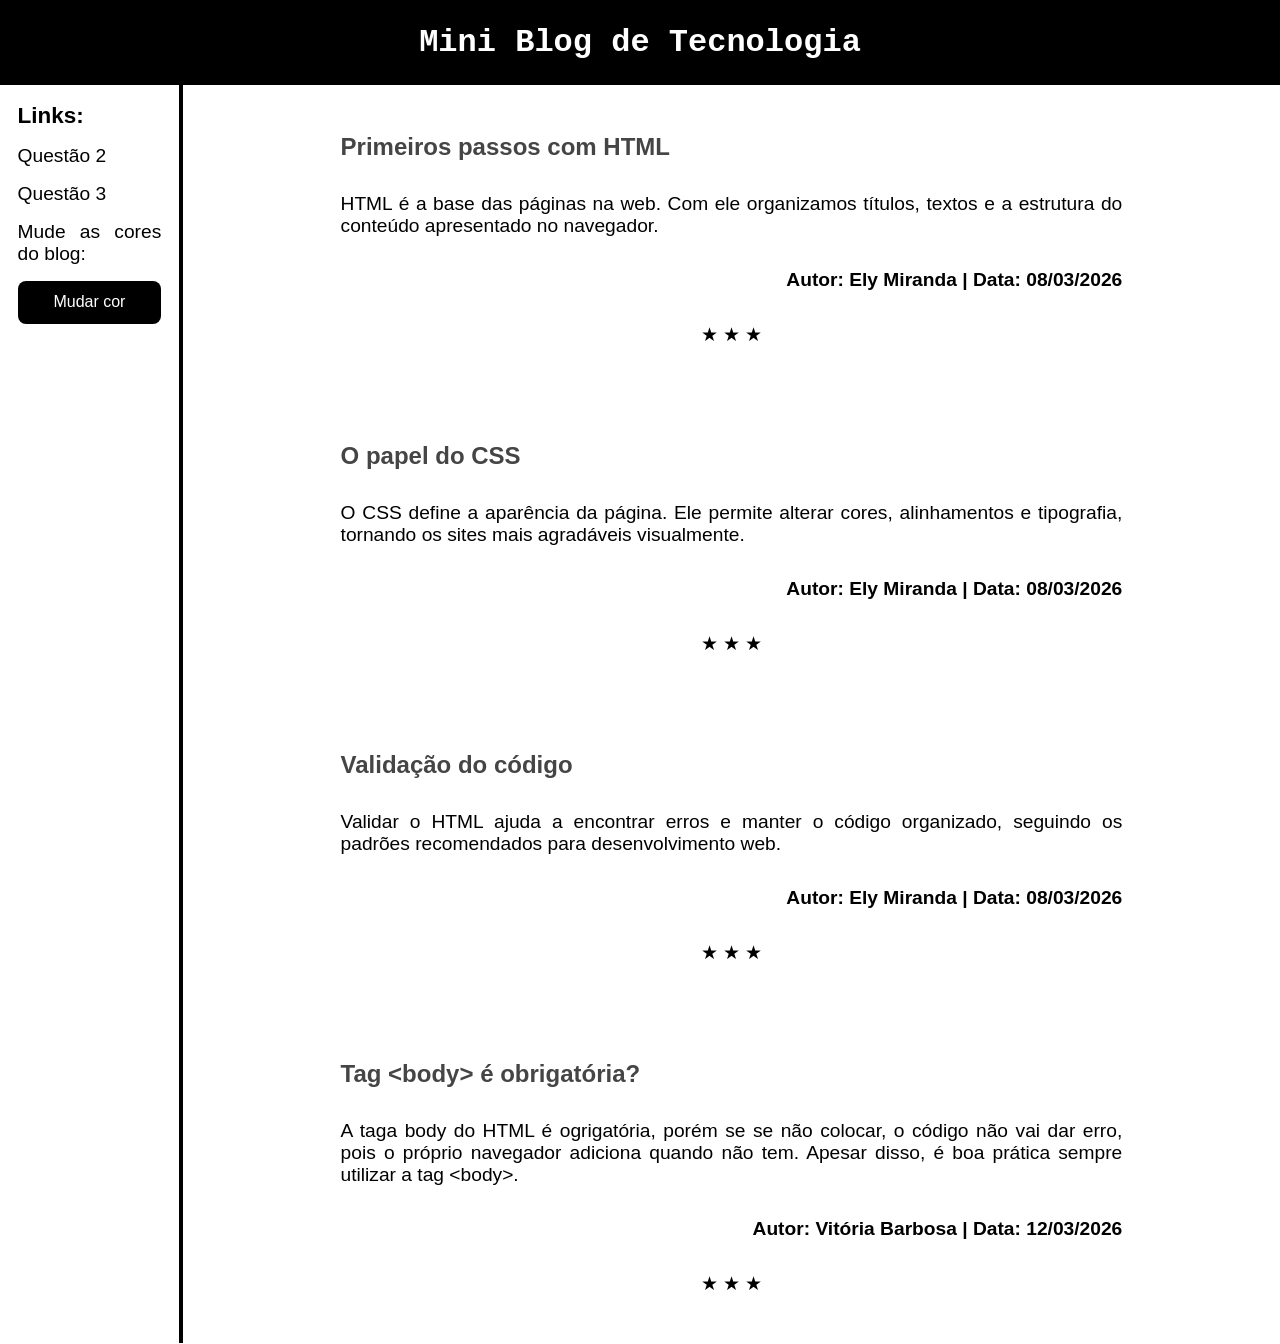
==== Atividade1/index.html @ e4a249a0 ":sparkles:feat: adiciona Atividade 1." ====
<!DOCTYPE html>
<html lang="pt-br">

<head>
    <meta charset="UTF-8">
    <meta name="viewport" content="width=device-width, initial-scale=1.0">
    <title>Mini Blog Tech</title>
    <link id="estilo" rel="stylesheet" href="styles3.css">
</head>

<body class="blog">
    <header>
        <h1>Mini Blog de Tecnologia</h1>
    </header>
    <main>
        <div>
            <h2>Primeiros passos com HTML</h2>
            <p>HTML é a base das páginas na web. Com ele organizamos títulos, textos e a estrutura do conteúdo
                apresentado no navegador.</p>
            <p class="autor"><b>Autor: Ely Miranda | Data: 08/03/2026</b></p>
            <p class="separador">&#9733; &#9733; &#9733;</p>
        </div>

        <div>
            <h2>O papel do CSS</h2>
            <p>O CSS define a aparência da página. Ele permite alterar cores, alinhamentos e tipografia, tornando os
                sites mais agradáveis visualmente.</p>
            <p class="autor"><b>Autor: Ely Miranda | Data: 08/03/2026</b></p>
            <p class="separador">&#9733; &#9733; &#9733; </p>
        </div>

        <div>
            <h2>Validação do código</h2>
            <p>Validar o HTML ajuda a encontrar erros e manter o código organizado, seguindo os padrões recomendados
                para desenvolvimento web.</p>
            <p class="autor"><b>Autor: Ely Miranda | Data: 08/03/2026</b></p>
            <p class="separador">&#9733; &#9733; &#9733; </p>
        </div>

        <div id="questao2">
            <h2>Tag &lt;body&gt; é obrigatória?</h2>
            <p>A taga body do HTML é ogrigatória, porém se se não colocar, o código não vai dar erro, pois o próprio
                navegador adiciona quando não tem. Apesar disso, é boa prática sempre utilizar a tag &lt;body&gt;.</p>
            <p class="autor"><b>Autor: Vitória Barbosa | Data: 12/03/2026</b></p>
            <p class="separador">&#9733; &#9733; &#9733; </p>
        </div>
    </main>
    <div class="aside">
        <h3>Links:</h2>
            <a href="#questao2">Questão 2</a>
            <a href="exame-de-vista.html">Questão 3</a>
            <p>Mude as cores do blog:</p>
            <button onclick="mudarEstilo()">Mudar cor</button>
    </div>

    <script>
        function mudarEstilo() {
            const estilos = ["styles.css", "styles2.css", "styles3.css"];
            const random = Math.floor(Math.random() * 3);
            const estiloAleatorio = estilos[random];
            document.getElementById("estilo").href = estiloAleatorio;
        }
    </script>
</body>

</html>
---- Atividade1/styles3.css ----
* {
  margin: 0;
  padding: 0;
  box-sizing: border-box;
}

body {
  font-family: Arial, Helvetica, sans-serif;
}

.blog {
  display: grid;
  grid-template-areas:
    "header header"
    "nav main";
  grid-template-columns: 1fr 6fr;
  background-color: #fff;
}

header {
  grid-area: header;
  text-align: center;
  padding: 1.5rem;
  font-family: monospace, Arial;
  background-color: #000;
  color: #fff;
}

main {
  grid-area: main;
}

.aside {
  grid-area: nav;
  padding: 1.1rem;
  border-right: #000 solid 4px;
  display: flex;
  flex-direction: column;
  gap: 1rem;
  font-size: 1.2rem;
}

a {
  color: #000;
  text-decoration: none;
}

a:hover {
  color: #000;
  text-decoration: underline;
}

main div {
  padding: 3rem;
  display: flex;
  flex-direction: column;
  gap: 2rem;
  width: 80%;
  position: relative;
  left: 10%;
}

div h2 {
  color: #454545;
}

div p {
  font-size: 1.2rem;
  text-align: justify;
}

.autor {
  text-align: right;
}

.separador {
  text-align: center;
}

.exame-de-vista {
  padding: 2rem;
  display: flex;
  flex-direction: column;
  gap: 2rem;
  text-align: center;
  font-family: monospace, Arial;
}

.exame-de-vista h1 {
  color: #454545;
}

button {
  padding: 0.8rem;
  border: none;
  color: #fff;
  background-color: #000;
  font-size: 1rem;
  border-radius: 0.5rem;
}

button:hover {
  border: #000 solid 2px;
  background-color: #fff;
  color: #000;
}
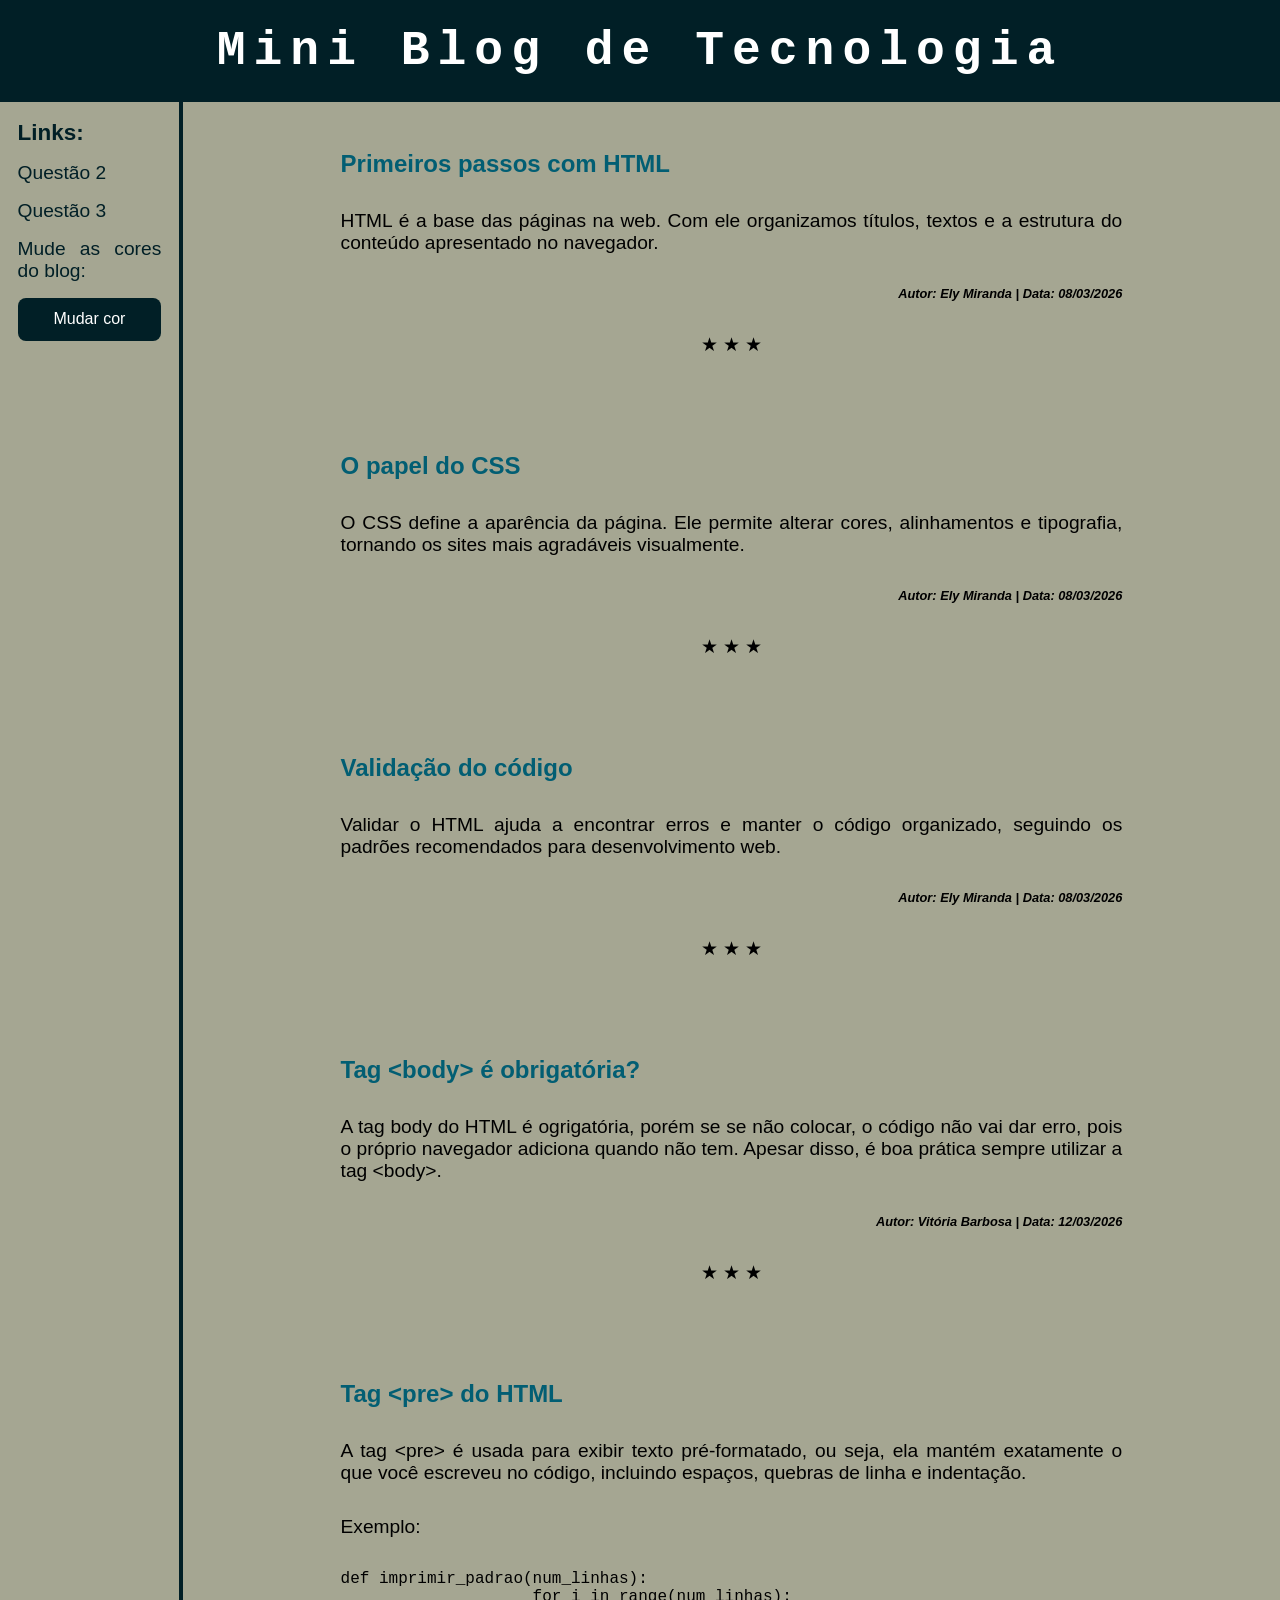
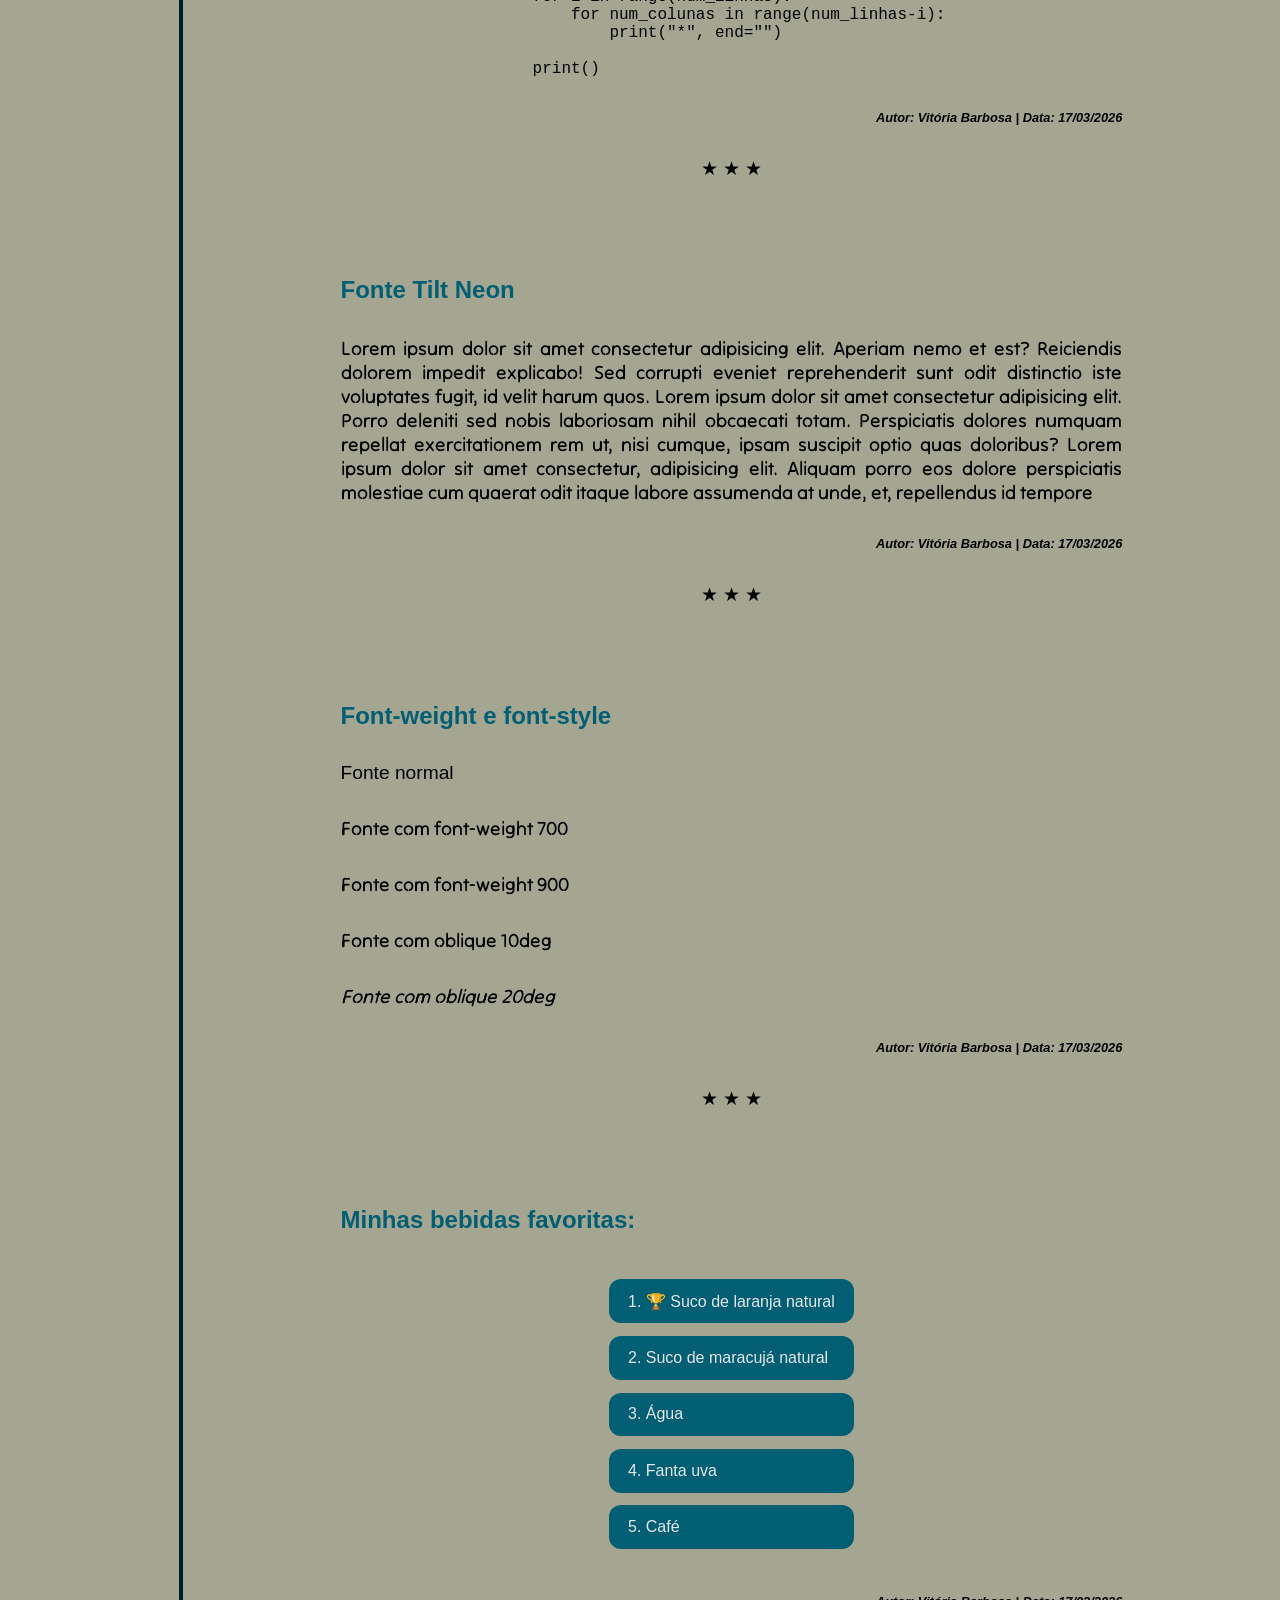
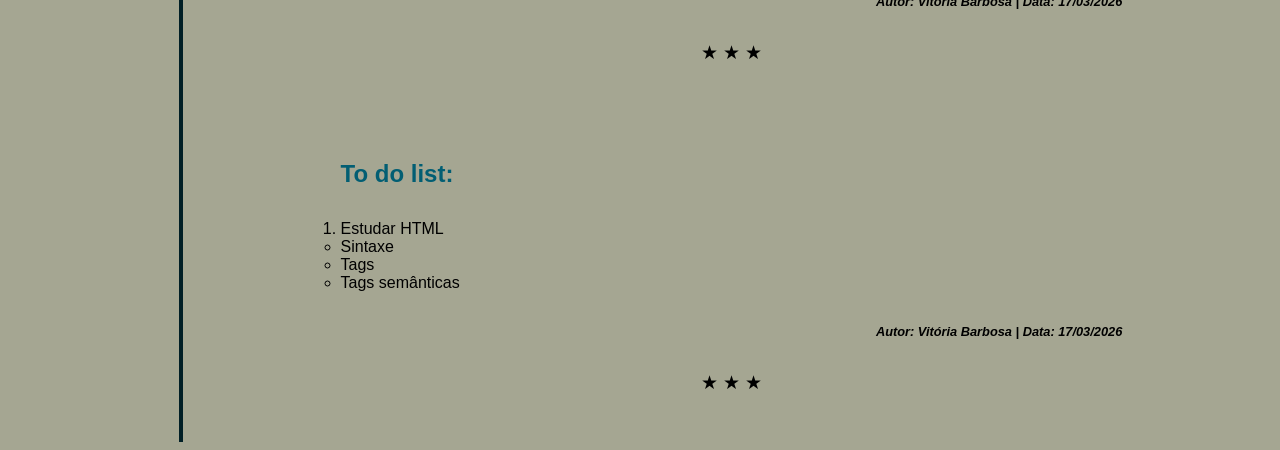
==== commit 009097d6: ":sparkles:feat: adiciona atividade 3 e alterações na atividade 1(atividade2)." ====
--- a/Atividade1/index.html
+++ b/Atividade1/index.html
@@ -5,7 +5,7 @@
     <meta charset="UTF-8">
     <meta name="viewport" content="width=device-width, initial-scale=1.0">
     <title>Mini Blog Tech</title>
-    <link id="estilo" rel="stylesheet" href="styles3.css">
+    <link id="estilo" rel="stylesheet" href="styles2.css">
 </head>
 
 <body class="blog">
@@ -39,9 +39,77 @@
 
         <div id="questao2">
             <h2>Tag &lt;body&gt; é obrigatória?</h2>
-            <p>A taga body do HTML é ogrigatória, porém se se não colocar, o código não vai dar erro, pois o próprio
+            <p>A tag body do HTML é ogrigatória, porém se se não colocar, o código não vai dar erro, pois o próprio
                 navegador adiciona quando não tem. Apesar disso, é boa prática sempre utilizar a tag &lt;body&gt;.</p>
             <p class="autor"><b>Autor: Vitória Barbosa | Data: 12/03/2026</b></p>
+            <p class="separador">&#9733; &#9733; &#9733; </p>
+        </div>
+
+        <div>
+            <h2>Tag &lt;pre&gt; do HTML</h2>
+            <p>A tag &lt;pre&gt; é usada para exibir texto pré-formatado, ou seja, ela mantém exatamente o que você
+                escreveu no código, incluindo espaços, quebras de linha e indentação.</p>
+            <p>Exemplo:</p>
+            <pre>def imprimir_padrao(num_linhas):
+                    for i in range(num_linhas):
+                        for num_colunas in range(num_linhas-i):
+                            print("*", end="")
+                
+                    print()</pre>
+            <p class="autor"><b>Autor: Vitória Barbosa | Data: 17/03/2026</b></p>
+            <p class="separador">&#9733; &#9733; &#9733; </p>
+        </div>
+
+        <div>
+            <h2>Fonte Tilt Neon</h2>
+            <p class="tilt-neon">Lorem ipsum dolor sit amet consectetur adipisicing elit. Aperiam nemo et est?
+                Reiciendis dolorem impedit
+                explicabo! Sed corrupti eveniet reprehenderit sunt odit distinctio iste voluptates fugit, id velit harum
+                quos. Lorem ipsum dolor sit amet consectetur adipisicing elit. Porro deleniti sed nobis laboriosam nihil
+                obcaecati totam. Perspiciatis dolores numquam repellat exercitationem rem ut, nisi cumque, ipsam
+                suscipit
+                optio quas doloribus? Lorem ipsum dolor sit amet consectetur, adipisicing elit. Aliquam porro eos dolore
+                perspiciatis molestiae cum quaerat odit itaque labore assumenda at unde, et, repellendus id tempore</p>
+            <p class="autor"><b>Autor: Vitória Barbosa | Data: 17/03/2026</b></p>
+            <p class="separador">&#9733; &#9733; &#9733; </p>
+        </div>
+
+        <div>
+            <h2>Font-weight e font-style</h2>
+            <p>Fonte normal</p>
+            <p class="p1">Fonte com font-weight 700</p>
+            <p class="p2">Fonte com font-weight 900</p>
+            <p class="p3">Fonte com oblique 10deg</p>
+            <p class="p4">Fonte com oblique 20deg</p>
+            <p class="autor"><b>Autor: Vitória Barbosa | Data: 17/03/2026</b></p>
+            <p class="separador">&#9733; &#9733; &#9733; </p>
+        </div>
+
+        <div class="lista">
+            <h2>Minhas bebidas favoritas:</h2>
+            <ol>
+                <li>Suco de laranja natural</li>
+                <li>Suco de maracujá natural</li>
+                <li>Água</li>
+                <li>Fanta uva</li>
+                <li>Café</li>
+            </ol>
+            <p class="autor"><b>Autor: Vitória Barbosa | Data: 17/03/2026</b></p>
+            <p class="separador">&#9733; &#9733; &#9733; </p>
+        </div>
+
+        <div>
+            <h2>To do list:</h2>
+            <ol>
+                <li>Estudar HTML
+                    <ul>
+                        <li>Sintaxe</li>
+                        <li>Tags</li>
+                        <li>Tags semânticas</li>
+                    </ul>
+                </li>
+            </ol>
+            <p class="autor"><b>Autor: Vitória Barbosa | Data: 17/03/2026</b></p>
             <p class="separador">&#9733; &#9733; &#9733; </p>
         </div>
     </main>
--- a/Atividade1/styles2.css
+++ b/Atividade1/styles2.css
@@ -0,0 +1,170 @@
+@import url("https://fonts.googleapis.com/css2?family=Tilt+Neon&display=swap");
+
+* {
+  margin: 0;
+  padding: 0;
+  box-sizing: border-box;
+}
+
+body {
+  font-family: Arial, Helvetica, sans-serif;
+  font-size: 1rem;
+}
+
+.blog {
+  display: grid;
+  grid-template-areas:
+    "header header"
+    "nav main";
+  grid-template-columns: 1fr 6fr;
+  background-color: #a5a692;
+}
+
+header {
+  grid-area: header;
+  text-align: center;
+  padding: 1.5rem;
+  font-family: monospace, Arial;
+  background-color: #011f26;
+  color: #fff;
+}
+
+h1 {
+  font-size: 3rem;
+  letter-spacing: 0.5rem;
+}
+
+main {
+  grid-area: main;
+}
+
+.aside {
+  grid-area: nav;
+  padding: 1.1rem;
+  border-right: #011f26 solid 4px;
+  color: #011f26;
+  display: flex;
+  flex-direction: column;
+  gap: 1rem;
+  font-size: 1.2rem;
+}
+
+a {
+  text-decoration: none;
+  color: #011f26;
+}
+
+a:hover {
+  color: #011f26;
+  text-decoration: underline;
+}
+
+main div {
+  padding: 3rem;
+  display: flex;
+  flex-direction: column;
+  gap: 2rem;
+  width: 80%;
+  position: relative;
+  left: 10%;
+}
+
+div h2 {
+  color: #025e73;
+  font-size: 1.5rem;
+}
+
+div p {
+  font-size: 1.2rem;
+  text-align: justify;
+}
+
+.p1 {
+  font-family: "Tilt Neon", sans-serif;
+  font-weight: 700;
+}
+
+.p2 {
+  font-family: "Tilt Neon", sans-serif;
+  font-weight: 900;
+}
+
+.p3 {
+  font-family: "Tilt Neon", sans-serif;
+  font-style: oblique 10deg;
+}
+
+.p4 {
+  font-family: "Tilt Neon", sans-serif;
+  font-style: oblique 20deg;
+}
+
+.autor {
+  text-align: right;
+  font-style: italic;
+  font-size: 0.8rem;
+}
+
+.separador {
+  text-align: center;
+}
+
+.exame-de-vista {
+  padding: 2rem;
+  display: flex;
+  flex-direction: column;
+  gap: 2rem;
+  text-align: center;
+  font-family: monospace, Arial;
+}
+
+.exame-de-vista h1 {
+  color: #011f26;
+}
+
+button {
+  padding: 0.8rem;
+  border: none;
+  color: #fff;
+  background-color: #011f26;
+  font-size: 1rem;
+  border-radius: 0.5rem;
+}
+
+button:hover {
+  border: #011f26 solid 2px;
+  background-color: #a5a692;
+  color: #011f26;
+}
+
+.tilt-neon {
+  font-family: "Tilt Neon", sans-serif;
+  line-height: 1.5rem;
+}
+
+.lista ol {
+  color: #e5e7eb;
+  list-style-position: inside;
+  /* Limita a largura da lista */
+  max-width: 400px;
+  /* Centraliza a lista horizontalmente */
+  margin: auto;
+}
+
+.lista li {
+  background: #025e73;
+  border-radius: 12px;
+  padding: 0.8rem 1.2rem;
+  margin: 0.8rem 0;
+  /* usa junto do transform */
+  transition: 0.2s;
+}
+
+.lista li:hover {
+  transform: translateX(6px);
+  background: #0c8fac;
+}
+
+.lista li:first-child::before {
+  content: "🏆 ";
+}
